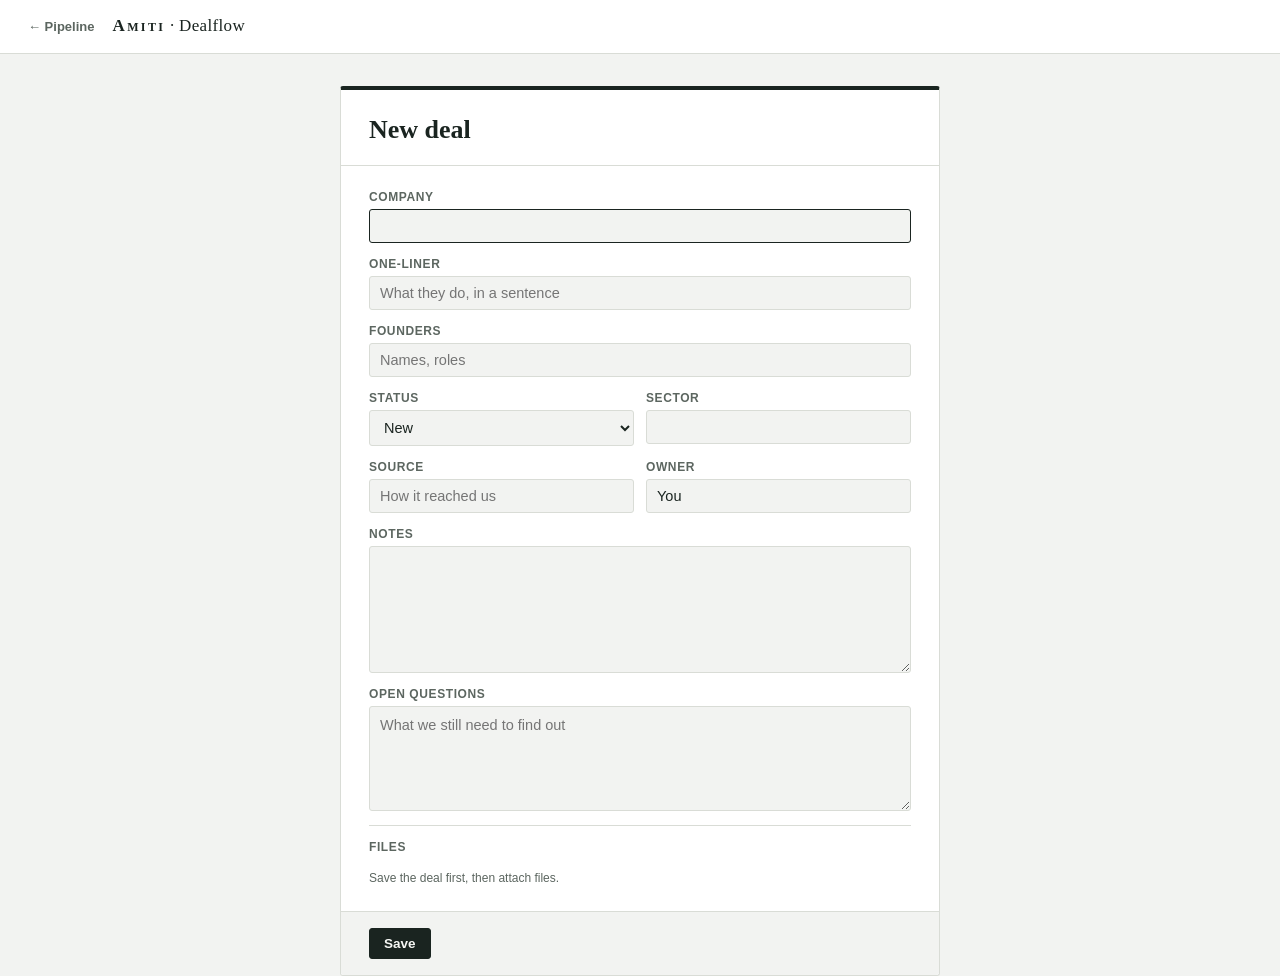
==== deal.html @ 3316f47f "Initial commit: Dealflow pipeline app" ====
<!DOCTYPE html>
<html lang="en">
<head>
  <meta charset="UTF-8">
  <meta name="viewport" content="width=device-width, initial-scale=1.0">
  <meta name="robots" content="noindex">
  <title>Deal — Dealflow</title>
  <link rel="icon" href="data:image/svg+xml,<svg xmlns='http://www.w3.org/2000/svg' viewBox='0 0 100 100'><rect width='100' height='100' rx='14' fill='%231A2420'/><rect x='22' y='24' width='10' height='52' fill='%232B8A78'/><rect x='45' y='24' width='33' height='9' fill='%23F2F3F1'/><rect x='45' y='45' width='33' height='9' fill='%23F2F3F1'/><rect x='45' y='66' width='23' height='9' fill='%23F2F3F1'/></svg>">
  <link rel="stylesheet" href="styles.css">
</head>
<body>

  <header class="topbar">
    <a href="index.html" class="back-link">← Pipeline</a>
    <div class="wordmark"><span class="firm-name">Firm</span> · Dealflow</div>
  </header>

  <main class="deal-shell hidden" id="deal-shell">
    <div class="deal-card">
      <div class="panel-head">
        <div>
          <h2 id="panel-title">New deal</h2>
          <p id="panel-id" class="mono"></p>
        </div>
      </div>

      <div class="panel-body">
        <label>Company <input id="f-company" type="text" autocomplete="off"></label>
        <label>One-liner <input id="f-oneliner" type="text" placeholder="What they do, in a sentence" autocomplete="off"></label>
        <label>Founders <input id="f-founders" type="text" placeholder="Names, roles" autocomplete="off"></label>

        <div class="field-row">
          <label>Status <select id="f-status"></select></label>
          <label>Sector <input id="f-sector" type="text" autocomplete="off"></label>
        </div>
        <div class="field-row">
          <label>Source <input id="f-source" type="text" placeholder="How it reached us" autocomplete="off"></label>
          <label>Owner <input id="f-owner" type="text" autocomplete="off"></label>
        </div>

        <label>Notes <textarea id="f-notes" rows="5"></textarea></label>
        <label>Open questions <textarea id="f-questions" rows="4" placeholder="What we still need to find out"></textarea></label>

        <section class="files">
          <h3>Files</h3>
          <div id="file-list"></div>
          <p id="files-hint" class="hint"></p>
          <div id="upload-row">
            <label class="btn" for="file-input">Attach files…</label>
            <input id="file-input" type="file" multiple>
          </div>
        </section>
      </div>

      <div class="panel-foot">
        <button id="archive-btn" class="btn hidden">Archive deal</button>
        <button id="save-btn" class="btn primary">Save</button>
      </div>
    </div>
  </main>

  <div id="toast" class="hidden" role="status"></div>
  <div id="loading" class="hidden"><span class="spinner"></span><span id="loading-label">Loading…</span></div>

  <script src="config.js"></script>
  <script src="vendor/firebase-app-compat.js"></script>
  <script src="vendor/firebase-auth-compat.js"></script>
  <script src="vendor/firebase-firestore-compat.js"></script>
  <script src="vendor/firebase-storage-compat.js"></script>
  <script src="auth.js"></script>
  <script src="store.js"></script>
  <script src="common.js"></script>
  <script src="deal.js"></script>
</body>
</html>
---- styles.css ----
/* Dealflow — a paper ledger with colored tabs.
   Chrome is monochrome ink-on-bone; the only color on screen is deal status. */

:root {
  --paper: #F2F3F1;      /* page background — cool bone */
  --card: #FFFFFF;
  --ink: #1A2420;        /* deep green-black */
  --ink-soft: #5C6660;
  --hairline: #D9DCD6;
  --hairline-dark: #B9BEB6;
  --serif: "Iowan Old Style", Georgia, "Times New Roman", serif;
  --sans: -apple-system, BlinkMacSystemFont, "Segoe UI", Roboto, sans-serif;
  --mono: ui-monospace, "SF Mono", "Cascadia Code", Consolas, Menlo, monospace;
}

* { box-sizing: border-box; margin: 0; padding: 0; }

html, body { height: 100%; }

body {
  background: var(--paper);
  color: var(--ink);
  font-family: var(--sans);
  font-size: 15px;
  line-height: 1.45;
  -webkit-font-smoothing: antialiased;
}

.hidden { display: none !important; }
.mono { font-family: var(--mono); font-size: 12px; letter-spacing: 0.01em; }
.hint { color: var(--ink-soft); font-size: 12px; }

/* ---- Buttons ---- */

.btn {
  display: inline-block;
  font: 600 13.5px var(--sans);
  color: var(--ink);
  background: var(--card);
  border: 1px solid var(--hairline-dark);
  border-radius: 3px;
  padding: 7px 14px;
  cursor: pointer;
  white-space: nowrap;
  text-decoration: none;
}
.btn:hover { border-color: var(--ink); }
.btn.primary { background: var(--ink); border-color: var(--ink); color: #F6F7F4; }
.btn.primary:hover { background: #2C3A34; }
.btn.quiet { background: transparent; border-color: transparent; color: var(--ink-soft); }
.btn.quiet:hover { color: var(--ink); border-color: var(--hairline-dark); }

button:focus-visible, input:focus-visible, select:focus-visible,
textarea:focus-visible, [tabindex]:focus-visible, a:focus-visible {
  outline: 2px solid var(--ink);
  outline-offset: 2px;
}

/* ---- Wordmark ---- */

.wordmark {
  font-family: var(--serif);
  font-size: 17px;
  letter-spacing: 0.02em;
  white-space: nowrap;
}
.wordmark .firm-name {
  font-variant: small-caps;
  letter-spacing: 0.14em;
  font-weight: 700;
}

/* ---- Header & toolbar ---- */

.topbar {
  display: flex;
  align-items: center;
  gap: 18px;
  padding: 14px 28px;
  background: var(--card);
  border-bottom: 1px solid var(--hairline);
}

#search {
  flex: 1;
  max-width: 460px;
  font: 14px var(--sans);
  color: var(--ink);
  background: var(--paper);
  border: 1px solid var(--hairline);
  border-radius: 3px;
  padding: 8px 12px;
}
#search::placeholder { color: var(--ink-soft); }
#search:focus { border-color: var(--ink); outline: none; }

#user-chip { margin-left: auto; display: flex; align-items: center; gap: 8px; color: var(--ink-soft); }

.toolbar {
  display: flex;
  align-items: center;
  justify-content: space-between;
  gap: 16px;
  flex-wrap: wrap;
  padding: 14px 28px 0;
}

#status-chips { display: flex; flex-wrap: wrap; gap: 8px; }

.chip {
  display: inline-flex;
  align-items: center;
  gap: 7px;
  font: 500 13px var(--sans);
  color: var(--ink-soft);
  background: transparent;
  border: 1px solid var(--hairline-dark);
  border-radius: 999px;
  padding: 5px 12px;
  cursor: pointer;
}
.chip:hover { color: var(--ink); border-color: var(--ink); }
.chip.on { color: var(--ink); border-color: var(--ink); background: var(--card); }
.chip .dot { width: 8px; height: 8px; border-radius: 50%; }
.chip-count { font-family: var(--mono); font-size: 11px; color: var(--ink-soft); }

.toolbar-right { display: flex; align-items: center; gap: 10px; }

.view-toggle {
  display: inline-flex;
  border: 1px solid var(--hairline-dark);
  border-radius: 3px;
  overflow: hidden;
}
.view-toggle button {
  font: 600 13px var(--sans);
  color: var(--ink-soft);
  background: transparent;
  border: none;
  padding: 6px 14px;
  cursor: pointer;
}
.view-toggle button.on { background: var(--ink); color: #F6F7F4; }

/* ---- Card grid ---- */

main { padding: 20px 28px 48px; }

#cards {
  display: grid;
  grid-template-columns: repeat(auto-fill, minmax(290px, 1fr));
  gap: 14px;
}

.card {
  --spine: var(--hairline-dark);
  position: relative;
  background: var(--card);
  border: 1px solid var(--hairline);
  border-left: 4px solid var(--spine);
  border-radius: 3px;
  padding: 16px 16px 12px;
  display: flex;
  flex-direction: column;
  gap: 6px;
  cursor: pointer;
  text-decoration: none;
  color: inherit;
  transition: border-color 0.12s ease, transform 0.12s ease, box-shadow 0.12s ease;
}
.card:hover {
  border-color: var(--hairline-dark);
  border-left-color: var(--spine);
  transform: translateY(-1px);
  box-shadow: 0 3px 10px rgba(26, 36, 32, 0.08);
}
.card.archived { opacity: 0.62; }

.card-top { display: flex; align-items: baseline; justify-content: space-between; gap: 10px; }

.card-company {
  font-family: var(--serif);
  font-size: 19px;
  font-weight: 700;
  line-height: 1.2;
}

.pill {
  --pc: var(--ink-soft);
  font: 600 11px var(--sans);
  letter-spacing: 0.04em;
  color: var(--pc);
  border: 1px solid color-mix(in srgb, var(--pc) 45%, transparent);
  background: color-mix(in srgb, var(--pc) 9%, transparent);
  border-radius: 999px;
  padding: 2px 9px;
  white-space: nowrap;
}

.card-oneliner {
  color: var(--ink);
  font-size: 14px;
  display: -webkit-box;
  -webkit-line-clamp: 2;
  -webkit-box-orient: vertical;
  overflow: hidden;
}

.card-founders { color: var(--ink-soft); font-size: 13px; }

.card-meta {
  display: flex;
  justify-content: space-between;
  gap: 10px;
  color: var(--ink-soft);
  border-top: 1px solid var(--hairline);
  padding-top: 8px;
  margin-top: auto;
}

#empty-state {
  margin: 80px auto;
  max-width: 420px;
  text-align: center;
  font-family: var(--serif);
  font-size: 18px;
  color: var(--ink-soft);
}

/* ---- Local-mode banner ---- */

#local-banner {
  background: var(--ink);
  color: #E9ECE7;
  font-size: 13px;
  text-align: center;
  padding: 8px 16px;
}
#local-banner .mono { color: #fff; }

/* ---- Sign-in screen ---- */

.screen {
  min-height: 100vh;
  display: flex;
  align-items: center;
  justify-content: center;
  padding: 24px;
}

.signin-card {
  background: var(--card);
  border: 1px solid var(--hairline);
  border-top: 4px solid var(--ink);
  border-radius: 3px;
  max-width: 440px;
  padding: 36px;
  display: flex;
  flex-direction: column;
  gap: 16px;
}
.signin-card h1 { font-family: var(--serif); font-size: 26px; line-height: 1.2; }
.signin-card p { color: var(--ink-soft); font-size: 14px; }
.signin-card .btn { align-self: flex-start; }
.signin-card .hint { word-break: break-all; }

.signin-card form {
  display: flex;
  flex-direction: column;
  gap: 12px;
}
.signin-card label {
  display: flex;
  flex-direction: column;
  gap: 5px;
  font: 600 12px var(--sans);
  letter-spacing: 0.05em;
  text-transform: uppercase;
  color: var(--ink-soft);
}
.signin-card input {
  font: 14.5px var(--sans);
  color: var(--ink);
  background: var(--paper);
  border: 1px solid var(--hairline);
  border-radius: 3px;
  padding: 8px 10px;
  width: 100%;
}
.signin-card input:focus { border-color: var(--ink); outline: none; }
.hint.error { color: #7A2E2E; }

/* ---- Deal page ---- */

.back-link {
  font: 600 13px var(--sans);
  color: var(--ink-soft);
  text-decoration: none;
}
.back-link:hover { color: var(--ink); }

.deal-shell {
  max-width: 640px;
  margin: 32px auto 64px;
  padding: 0 20px;
}

.deal-card {
  background: var(--card);
  border: 1px solid var(--hairline);
  border-top: 4px solid var(--ink);
  border-radius: 3px;
  display: flex;
  flex-direction: column;
}

.panel-head {
  display: flex;
  align-items: flex-start;
  justify-content: space-between;
  gap: 12px;
  padding: 24px 28px 16px;
  border-bottom: 1px solid var(--hairline);
}
.panel-head h2 { font-family: var(--serif); font-size: 26px; line-height: 1.2; }
.panel-head .mono { color: var(--ink-soft); margin-top: 4px; }

.panel-body {
  padding: 24px 28px;
  display: flex;
  flex-direction: column;
  gap: 14px;
}

.panel-body label {
  display: flex;
  flex-direction: column;
  gap: 5px;
  font: 600 12px var(--sans);
  letter-spacing: 0.05em;
  text-transform: uppercase;
  color: var(--ink-soft);
}

.panel-body label.btn {
  display: inline-block;
  width: auto;
  text-transform: none;
  letter-spacing: normal;
  font: 600 13.5px var(--sans);
  color: var(--ink);
}

.panel-body input, .panel-body select, .panel-body textarea {
  font: 14.5px var(--sans);
  color: var(--ink);
  background: var(--paper);
  border: 1px solid var(--hairline);
  border-radius: 3px;
  padding: 8px 10px;
  width: 100%;
}
.panel-body input:focus, .panel-body select:focus, .panel-body textarea:focus {
  border-color: var(--ink);
  outline: none;
}
.panel-body textarea { resize: vertical; line-height: 1.5; }

.field-row { display: grid; grid-template-columns: 1fr 1fr; gap: 12px; }

.files { border-top: 1px solid var(--hairline); padding-top: 14px; display: flex; flex-direction: column; gap: 8px; }
.files h3 {
  font: 600 12px var(--sans);
  letter-spacing: 0.05em;
  text-transform: uppercase;
  color: var(--ink-soft);
}
.file-row {
  display: flex;
  justify-content: space-between;
  align-items: baseline;
  gap: 12px;
  padding: 6px 0;
  border-bottom: 1px solid var(--hairline);
}
.file-name { color: var(--ink); font-size: 14px; text-decoration: none; word-break: break-all; }
a.file-name:hover { text-decoration: underline; }
.file-size { color: var(--ink-soft); }
#file-input { display: none; }
#upload-row { padding-top: 4px; }

.panel-foot {
  display: flex;
  justify-content: space-between;
  gap: 12px;
  padding: 16px 28px;
  border-top: 1px solid var(--hairline);
  background: var(--paper);
  border-radius: 0 0 3px 3px;
}

/* ---- Toast & loading ---- */

#toast {
  position: fixed;
  bottom: 24px;
  left: 50%;
  transform: translateX(-50%);
  background: var(--ink);
  color: #F6F7F4;
  font-size: 14px;
  border-radius: 3px;
  padding: 10px 18px;
  max-width: min(560px, calc(100vw - 48px));
  z-index: 30;
  box-shadow: 0 4px 16px rgba(26, 36, 32, 0.25);
}
#toast.error { background: #7A2E2E; }

#loading {
  position: fixed;
  top: 16px;
  left: 50%;
  transform: translateX(-50%);
  display: flex;
  align-items: center;
  gap: 10px;
  background: var(--card);
  border: 1px solid var(--hairline-dark);
  border-radius: 999px;
  padding: 7px 16px;
  font-size: 13px;
  color: var(--ink-soft);
  z-index: 40;
  box-shadow: 0 2px 10px rgba(26, 36, 32, 0.12);
}

.spinner {
  width: 13px;
  height: 13px;
  border: 2px solid var(--hairline-dark);
  border-top-color: var(--ink);
  border-radius: 50%;
  animation: spin 0.8s linear infinite;
}
@keyframes spin { to { transform: rotate(360deg); } }

/* ---- Small screens ---- */

@media (max-width: 720px) {
  .topbar { flex-wrap: wrap; padding: 12px 16px; }
  #search { order: 3; flex-basis: 100%; max-width: none; }
  .toolbar, main { padding-left: 16px; padding-right: 16px; }
  .field-row { grid-template-columns: 1fr; }
  .deal-shell { margin-top: 16px; padding: 0 12px; }
  .panel-head, .panel-body, .panel-foot { padding-left: 18px; padding-right: 18px; }
}

@media (prefers-reduced-motion: reduce) {
  * { transition: none !important; animation: none !important; }
}
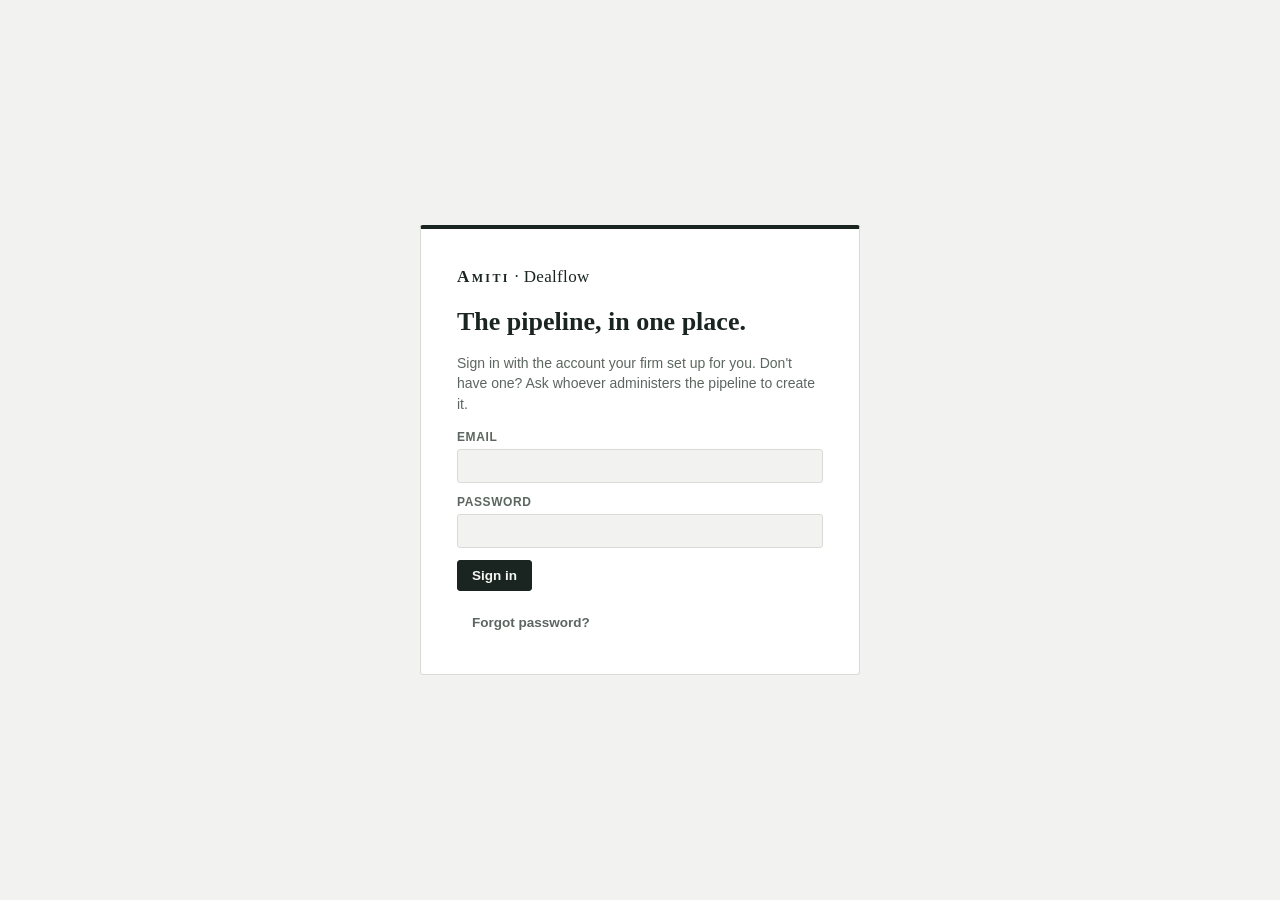
==== commit 56030694: "Remove file attachment feature Storage needs the Blaze plan and isn't used. Drop the Files UI, the u" ====
--- a/deal.html
+++ b/deal.html
@@ -40,16 +40,6 @@
 
         <label>Notes <textarea id="f-notes" rows="5"></textarea></label>
         <label>Open questions <textarea id="f-questions" rows="4" placeholder="What we still need to find out"></textarea></label>
-
-        <section class="files">
-          <h3>Files</h3>
-          <div id="file-list"></div>
-          <p id="files-hint" class="hint"></p>
-          <div id="upload-row">
-            <label class="btn" for="file-input">Attach files…</label>
-            <input id="file-input" type="file" multiple>
-          </div>
-        </section>
       </div>
 
       <div class="panel-foot">
@@ -66,7 +56,6 @@
   <script src="vendor/firebase-app-compat.js"></script>
   <script src="vendor/firebase-auth-compat.js"></script>
   <script src="vendor/firebase-firestore-compat.js"></script>
-  <script src="vendor/firebase-storage-compat.js"></script>
   <script src="auth.js"></script>
   <script src="store.js"></script>
   <script src="common.js"></script>
